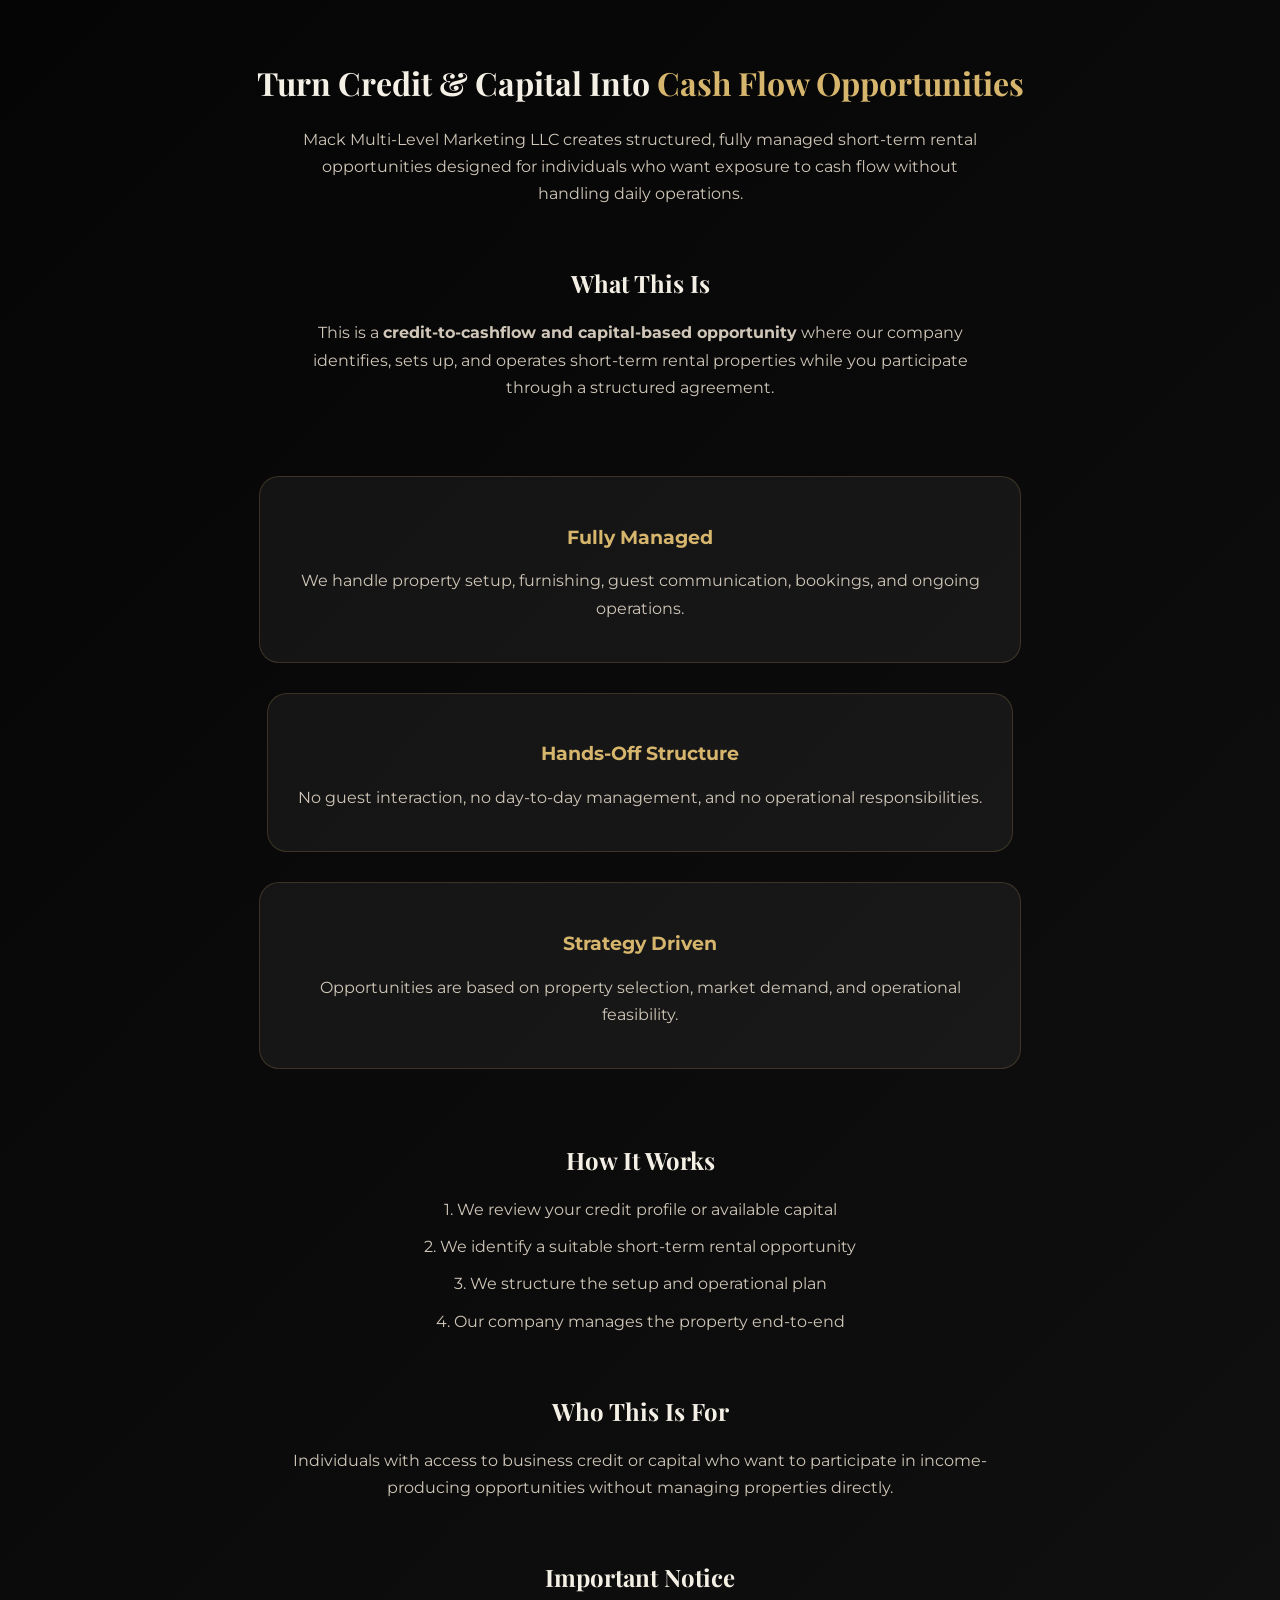
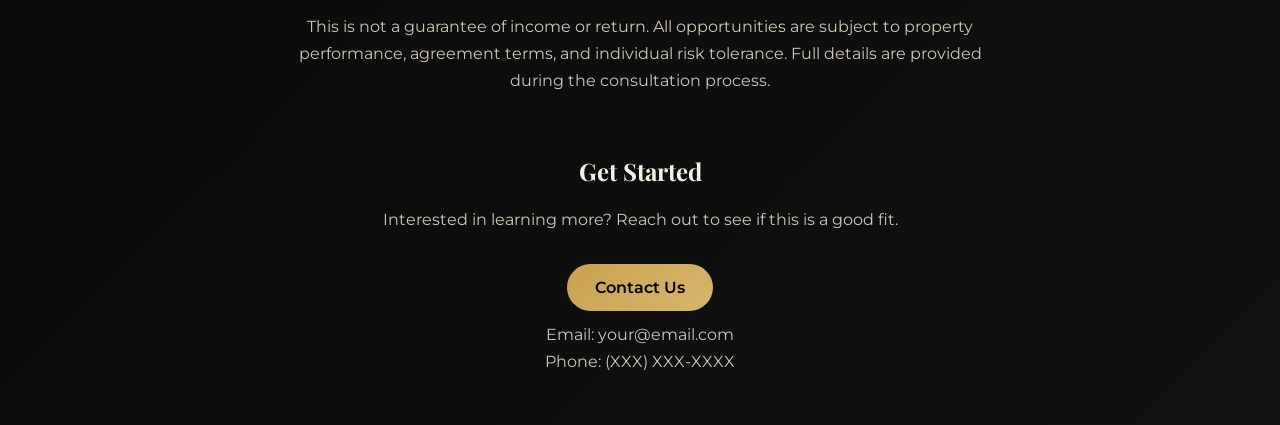
==== investors.html @ a439efca "Create investors.html" ====
<!DOCTYPE html>
<html lang="en">
<head>
  <meta charset="UTF-8" />
  <meta name="viewport" content="width=device-width, initial-scale=1.0"/>
  <title>Hands-Off Cash Flow | Mack Multi-Level Marketing LLC</title>

  <link href="https://fonts.googleapis.com/css2?family=Montserrat:wght@300;400;500;600&family=Playfair+Display:wght@500;600;700&display=swap" rel="stylesheet">

  <style>
    body {
      margin: 0;
      font-family: 'Montserrat', sans-serif;
      background: linear-gradient(135deg, #050505, #111111);
      color: #f5f0e6;
      padding: 40px 8%;
    }

    h1, h2 {
      font-family: 'Playfair Display', serif;
    }

    h1 span {
      color: #d6b56d;
    }

    p {
      color: #cfc6b8;
      line-height: 1.7;
      max-width: 700px;
      margin: 10px auto;
    }

    .section {
      margin-top: 60px;
      text-align: center;
    }

    .card {
      background: rgba(255,255,255,0.05);
      border: 1px solid rgba(214,181,109,0.2);
      padding: 30px;
      border-radius: 20px;
      margin: 15px;
    }

    .grid {
      display: flex;
      flex-wrap: wrap;
      justify-content: center;
    }

    .btn {
      display: inline-block;
      margin-top: 20px;
      padding: 14px 28px;
      background: linear-gradient(135deg, #c9a24d, #d6b56d);
      color: black;
      text-decoration: none;
      border-radius: 999px;
      font-weight: 600;
    }
  </style>
</head>

<body>

  <h1 style="text-align:center;">Turn Credit & Capital Into <span>Cash Flow Opportunities</span></h1>

  <p style="text-align:center;">
    Mack Multi-Level Marketing LLC creates structured, fully managed short-term rental opportunities designed for individuals who want exposure to cash flow without handling daily operations.
  </p>

  <div class="section">
    <h2>What This Is</h2>
    <p>
      This is a <strong>credit-to-cashflow and capital-based opportunity</strong> where our company identifies, sets up, and operates short-term rental properties while you participate through a structured agreement.
    </p>
  </div>

  <div class="section grid">
    <div class="card">
      <h3 style="color:#d6b56d;">Fully Managed</h3>
      <p>We handle property setup, furnishing, guest communication, bookings, and ongoing operations.</p>
    </div>

    <div class="card">
      <h3 style="color:#d6b56d;">Hands-Off Structure</h3>
      <p>No guest interaction, no day-to-day management, and no operational responsibilities.</p>
    </div>

    <div class="card">
      <h3 style="color:#d6b56d;">Strategy Driven</h3>
      <p>Opportunities are based on property selection, market demand, and operational feasibility.</p>
    </div>
  </div>

  <div class="section">
    <h2>How It Works</h2>
    <p>1. We review your credit profile or available capital</p>
    <p>2. We identify a suitable short-term rental opportunity</p>
    <p>3. We structure the setup and operational plan</p>
    <p>4. Our company manages the property end-to-end</p>
  </div>

  <div class="section">
    <h2>Who This Is For</h2>
    <p>
      Individuals with access to business credit or capital who want to participate in income-producing opportunities without managing properties directly.
    </p>
  </div>

  <div class="section">
    <h2>Important Notice</h2>
    <p>
      This is not a guarantee of income or return. All opportunities are subject to property performance, agreement terms, and individual risk tolerance. Full details are provided during the consultation process.
    </p>
  </div>

  <div class="section">
    <h2>Get Started</h2>
    <p>Interested in learning more? Reach out to see if this is a good fit.</p>
    <a href="mailto:your@email.com" class="btn">Contact Us</a>
    <p>Email: your@email.com<br>Phone: (XXX) XXX-XXXX</p>
  </div>

</body>
</html>
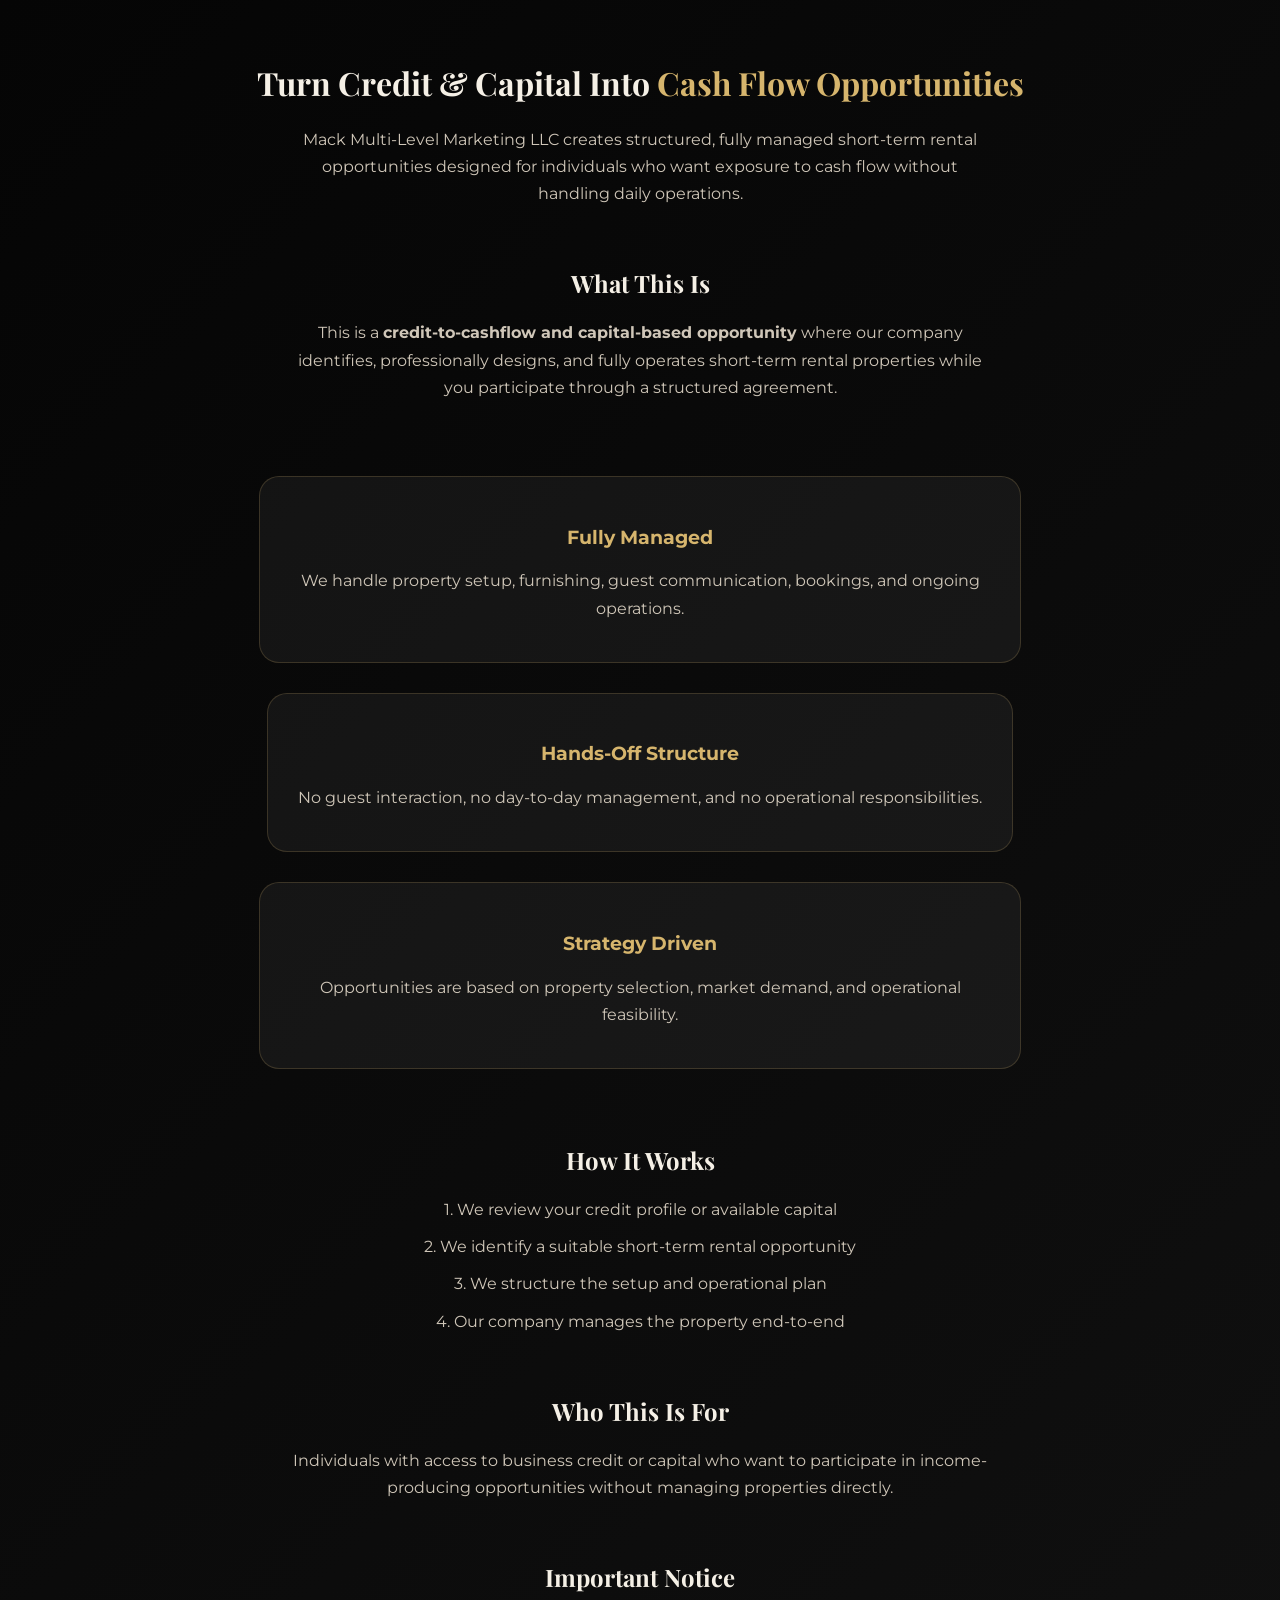
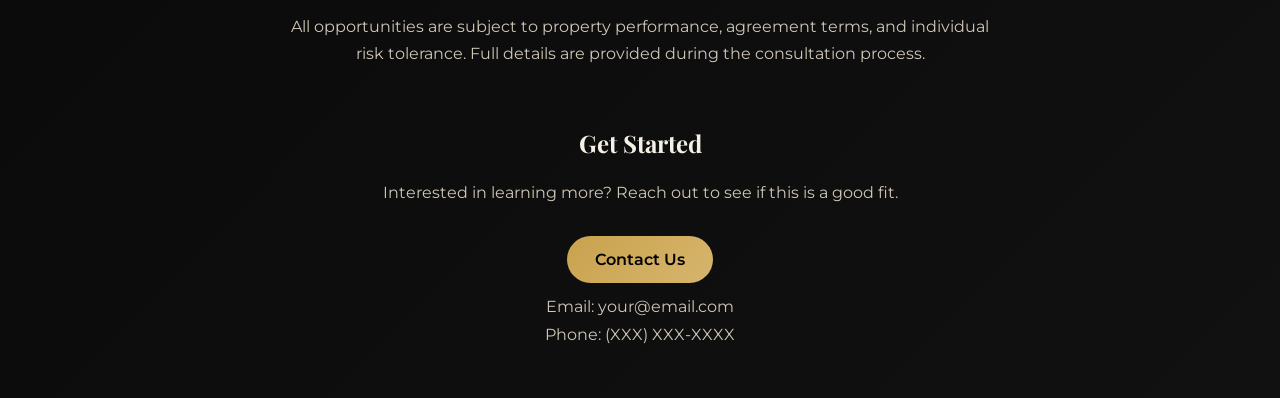
==== commit 30d582c7: "Update investors.html" ====
--- a/investors.html
+++ b/investors.html
@@ -74,7 +74,7 @@
   <div class="section">
     <h2>What This Is</h2>
     <p>
-      This is a <strong>credit-to-cashflow and capital-based opportunity</strong> where our company identifies, sets up, and operates short-term rental properties while you participate through a structured agreement.
+      This is a <strong>credit-to-cashflow and capital-based opportunity</strong> where our company identifies, professionally designs, and fully operates short-term rental properties while you participate through a structured agreement.
     </p>
   </div>
 
@@ -113,7 +113,7 @@
   <div class="section">
     <h2>Important Notice</h2>
     <p>
-      This is not a guarantee of income or return. All opportunities are subject to property performance, agreement terms, and individual risk tolerance. Full details are provided during the consultation process.
+      All opportunities are subject to property performance, agreement terms, and individual risk tolerance. Full details are provided during the consultation process.
     </p>
   </div>
 
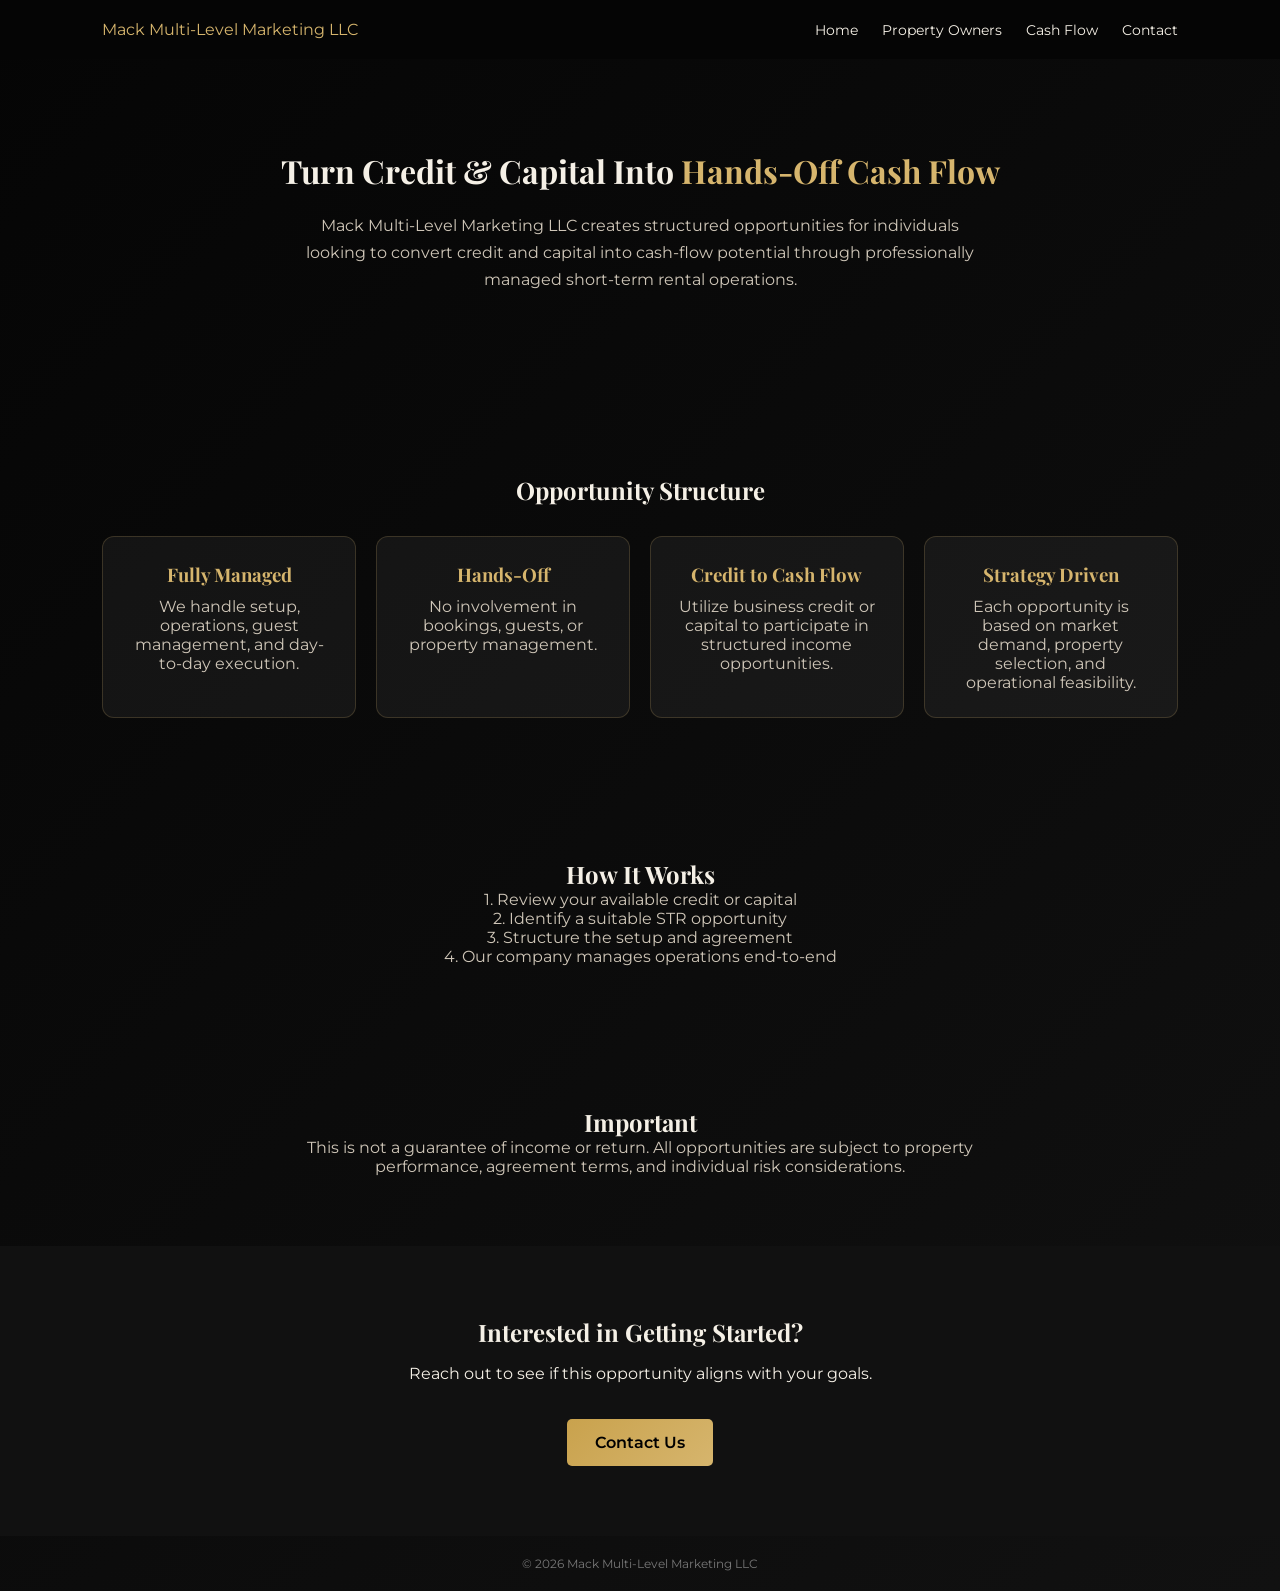
==== commit 76327d38: "Update investors.html" ====
--- a/investors.html
+++ b/investors.html
@@ -1,11 +1,11 @@
 <!DOCTYPE html>
 <html lang="en">
 <head>
-  <meta charset="UTF-8" />
-  <meta name="viewport" content="width=device-width, initial-scale=1.0"/>
-  <title>Hands-Off Cash Flow | Mack Multi-Level Marketing LLC</title>
-
-  <link href="https://fonts.googleapis.com/css2?family=Montserrat:wght@300;400;500;600&family=Playfair+Display:wght@500;600;700&display=swap" rel="stylesheet">
+  <meta charset="UTF-8">
+  <meta name="viewport" content="width=device-width, initial-scale=1.0">
+  <title>Cash Flow Opportunities | Mack Multi-Level Marketing LLC</title>
+
+  <link href="https://fonts.googleapis.com/css2?family=Montserrat:wght@300;400;500;600&family=Playfair+Display:wght@500;600&display=swap" rel="stylesheet">
 
   <style>
     body {
@@ -13,41 +13,95 @@
       font-family: 'Montserrat', sans-serif;
       background: linear-gradient(135deg, #050505, #111111);
       color: #f5f0e6;
-      padding: 40px 8%;
-    }
-
-    h1, h2 {
+    }
+
+    h1, h2, h3 {
       font-family: 'Playfair Display', serif;
+      margin: 0;
     }
 
     h1 span {
       color: #d6b56d;
     }
 
-    p {
+    /* NAVBAR */
+    .nav {
+      display: flex;
+      justify-content: space-between;
+      align-items: center;
+      padding: 20px 8%;
+      background: #050505;
+      position: sticky;
+      top: 0;
+      z-index: 1000;
+    }
+
+    .logo {
+      color: #d6b56d;
+      font-size: 16px;
+    }
+
+    .links a {
+      margin-left: 20px;
+      text-decoration: none;
+      color: #f5f0e6;
+      font-size: 14px;
+    }
+
+    .links a:hover {
+      color: #d6b56d;
+    }
+
+    /* HERO */
+    .hero {
+      text-align: center;
+      padding: 90px 8%;
+    }
+
+    .hero p {
+      max-width: 700px;
+      margin: 20px auto;
       color: #cfc6b8;
       line-height: 1.7;
+    }
+
+    /* SECTIONS */
+    .section {
+      padding: 70px 8%;
+      text-align: center;
+    }
+
+    .section p {
       max-width: 700px;
-      margin: 10px auto;
-    }
-
-    .section {
-      margin-top: 60px;
-      text-align: center;
+      margin: auto;
+      color: #cfc6b8;
+    }
+
+    /* CARDS */
+    .grid {
+      display: grid;
+      grid-template-columns: repeat(auto-fit, minmax(250px,1fr));
+      gap: 20px;
+      margin-top: 30px;
     }
 
     .card {
       background: rgba(255,255,255,0.05);
       border: 1px solid rgba(214,181,109,0.2);
-      padding: 30px;
-      border-radius: 20px;
-      margin: 15px;
-    }
-
-    .grid {
-      display: flex;
-      flex-wrap: wrap;
-      justify-content: center;
+      padding: 25px;
+      border-radius: 12px;
+    }
+
+    .card h3 {
+      color: #d6b56d;
+      margin-bottom: 10px;
+    }
+
+    /* CTA */
+    .cta {
+      background: #111;
+      padding: 70px 8%;
+      text-align: center;
     }
 
     .btn {
@@ -57,72 +111,96 @@
       background: linear-gradient(135deg, #c9a24d, #d6b56d);
       color: black;
       text-decoration: none;
-      border-radius: 999px;
+      border-radius: 5px;
       font-weight: 600;
+    }
+
+    footer {
+      text-align: center;
+      padding: 20px;
+      font-size: 12px;
+      color: #777;
     }
   </style>
 </head>
 
 <body>
 
-  <h1 style="text-align:center;">Turn Credit & Capital Into <span>Cash Flow Opportunities</span></h1>
-
-  <p style="text-align:center;">
-    Mack Multi-Level Marketing LLC creates structured, fully managed short-term rental opportunities designed for individuals who want exposure to cash flow without handling daily operations.
-  </p>
-
+  <!-- NAV -->
+  <div class="nav">
+    <div class="logo">Mack Multi-Level Marketing LLC</div>
+    <div class="links">
+      <a href="index.html">Home</a>
+      <a href="owners.html">Property Owners</a>
+      <a href="investors.html">Cash Flow</a>
+      <a href="index.html#contact">Contact</a>
+    </div>
+  </div>
+
+  <!-- HERO -->
+  <div class="hero">
+    <h1>Turn Credit & Capital Into <span>Hands-Off Cash Flow</span></h1>
+
+    <p>
+      Mack Multi-Level Marketing LLC creates structured opportunities for individuals looking to convert credit and capital into cash-flow potential through professionally managed short-term rental operations.
+    </p>
+  </div>
+
+  <!-- BENEFITS -->
   <div class="section">
-    <h2>What This Is</h2>
-    <p>
-      This is a <strong>credit-to-cashflow and capital-based opportunity</strong> where our company identifies, professionally designs, and fully operates short-term rental properties while you participate through a structured agreement.
-    </p>
-  </div>
-
-  <div class="section grid">
-    <div class="card">
-      <h3 style="color:#d6b56d;">Fully Managed</h3>
-      <p>We handle property setup, furnishing, guest communication, bookings, and ongoing operations.</p>
+    <h2>Opportunity Structure</h2>
+
+    <div class="grid">
+      <div class="card">
+        <h3>Fully Managed</h3>
+        <p>We handle setup, operations, guest management, and day-to-day execution.</p>
+      </div>
+
+      <div class="card">
+        <h3>Hands-Off</h3>
+        <p>No involvement in bookings, guests, or property management.</p>
+      </div>
+
+      <div class="card">
+        <h3>Credit to Cash Flow</h3>
+        <p>Utilize business credit or capital to participate in structured income opportunities.</p>
+      </div>
+
+      <div class="card">
+        <h3>Strategy Driven</h3>
+        <p>Each opportunity is based on market demand, property selection, and operational feasibility.</p>
+      </div>
     </div>
-
-    <div class="card">
-      <h3 style="color:#d6b56d;">Hands-Off Structure</h3>
-      <p>No guest interaction, no day-to-day management, and no operational responsibilities.</p>
-    </div>
-
-    <div class="card">
-      <h3 style="color:#d6b56d;">Strategy Driven</h3>
-      <p>Opportunities are based on property selection, market demand, and operational feasibility.</p>
-    </div>
-  </div>
-
+  </div>
+
+  <!-- HOW IT WORKS -->
   <div class="section">
     <h2>How It Works</h2>
-    <p>1. We review your credit profile or available capital</p>
-    <p>2. We identify a suitable short-term rental opportunity</p>
-    <p>3. We structure the setup and operational plan</p>
-    <p>4. Our company manages the property end-to-end</p>
-  </div>
-
+
+    <p>1. Review your available credit or capital</p>
+    <p>2. Identify a suitable STR opportunity</p>
+    <p>3. Structure the setup and agreement</p>
+    <p>4. Our company manages operations end-to-end</p>
+  </div>
+
+  <!-- DISCLAIMER -->
   <div class="section">
-    <h2>Who This Is For</h2>
+    <h2>Important</h2>
     <p>
-      Individuals with access to business credit or capital who want to participate in income-producing opportunities without managing properties directly.
+      This is not a guarantee of income or return. All opportunities are subject to property performance, agreement terms, and individual risk considerations.
     </p>
   </div>
 
-  <div class="section">
-    <h2>Important Notice</h2>
-    <p>
-      All opportunities are subject to property performance, agreement terms, and individual risk tolerance. Full details are provided during the consultation process.
-    </p>
-  </div>
-
-  <div class="section">
-    <h2>Get Started</h2>
-    <p>Interested in learning more? Reach out to see if this is a good fit.</p>
+  <!-- CTA -->
+  <div class="cta">
+    <h2>Interested in Getting Started?</h2>
+    <p>Reach out to see if this opportunity aligns with your goals.</p>
     <a href="mailto:your@email.com" class="btn">Contact Us</a>
-    <p>Email: your@email.com<br>Phone: (XXX) XXX-XXXX</p>
-  </div>
+  </div>
+
+  <footer>
+    © 2026 Mack Multi-Level Marketing LLC
+  </footer>
 
 </body>
 </html>
